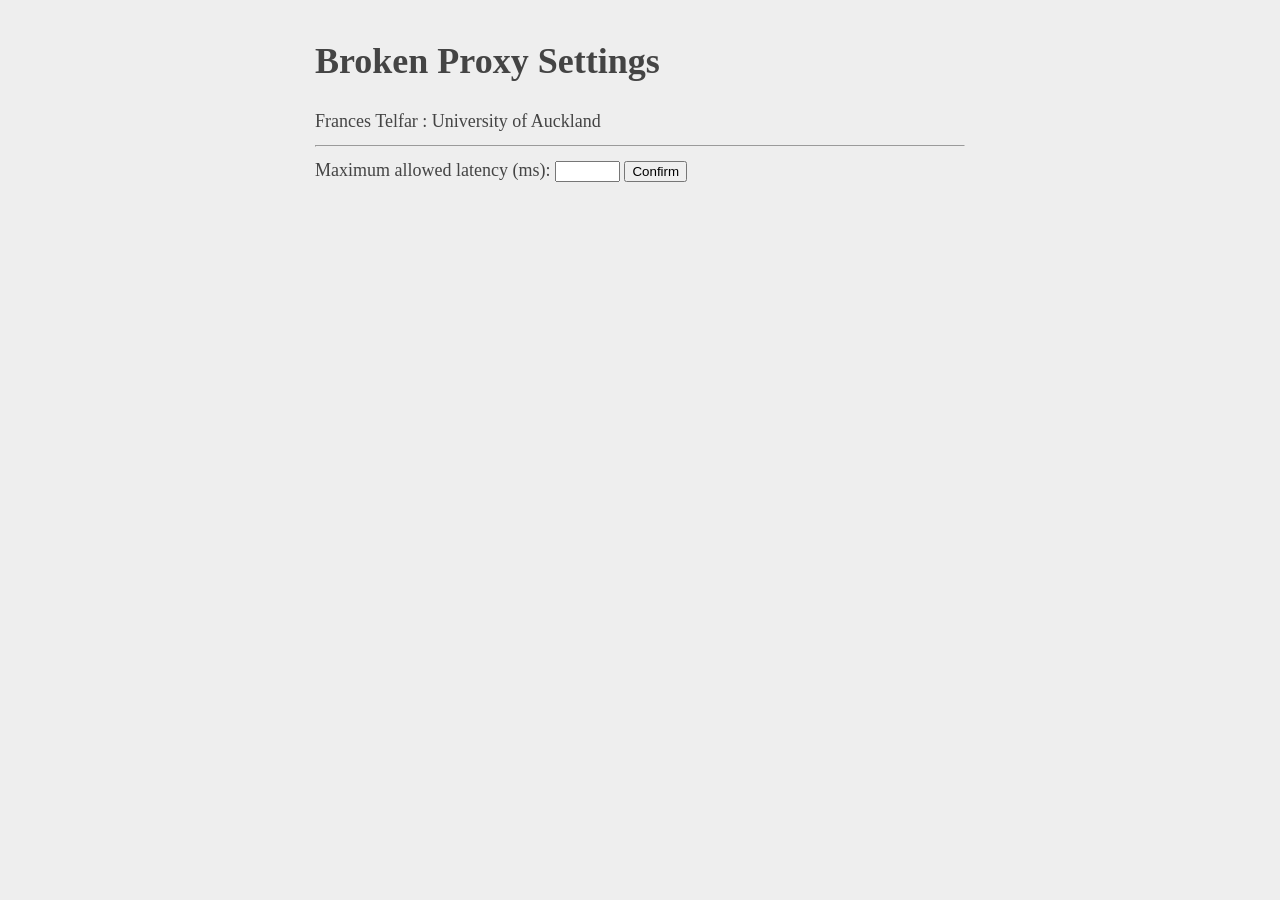
==== static/index.html @ b9719478 "Now using proper build system" ====
<!DOCTYPE html>
<html>
  <head>
    <meta charset="utf-8" />
    <title>Broken Proxy Settings</title>

    <link rel="stylesheet" type="text/css" href="./style.css">
    <script type="text/javascript" src="./script.js" defer></script>
  </head>
  <body>
    <header>
      <h1>
        Broken Proxy Settings
      </h1>
      <aside>Frances Telfar : University of Auckland</aside>
    </header>
    <hr>
    <label for="maxLatency">Maximum allowed latency (ms):</label>
    <input type="number" id="maxLatency" name="maxLatency" min="0" max="9999.0">
    <button type="button" id="confirmSettings">Confirm</button>
  </body>
</html>
---- static/style.css ----
body {
  margin: 40px auto;
  max-width: 650px;
  line-height: 1.6;
  font-size: 18px;
  color: #444;
  background-color: #EEEEEE;
  padding: 0 10px;
}
h1, h2, h3 {
  line-height: 1.2;
}

input::-webkit-outer-spin-button,
input::-webkit-inner-spin-button {
  -webkit-appearance: none;
  margin: 0;
}

input[type=number] {
  -moz-appearance: textfield;
}
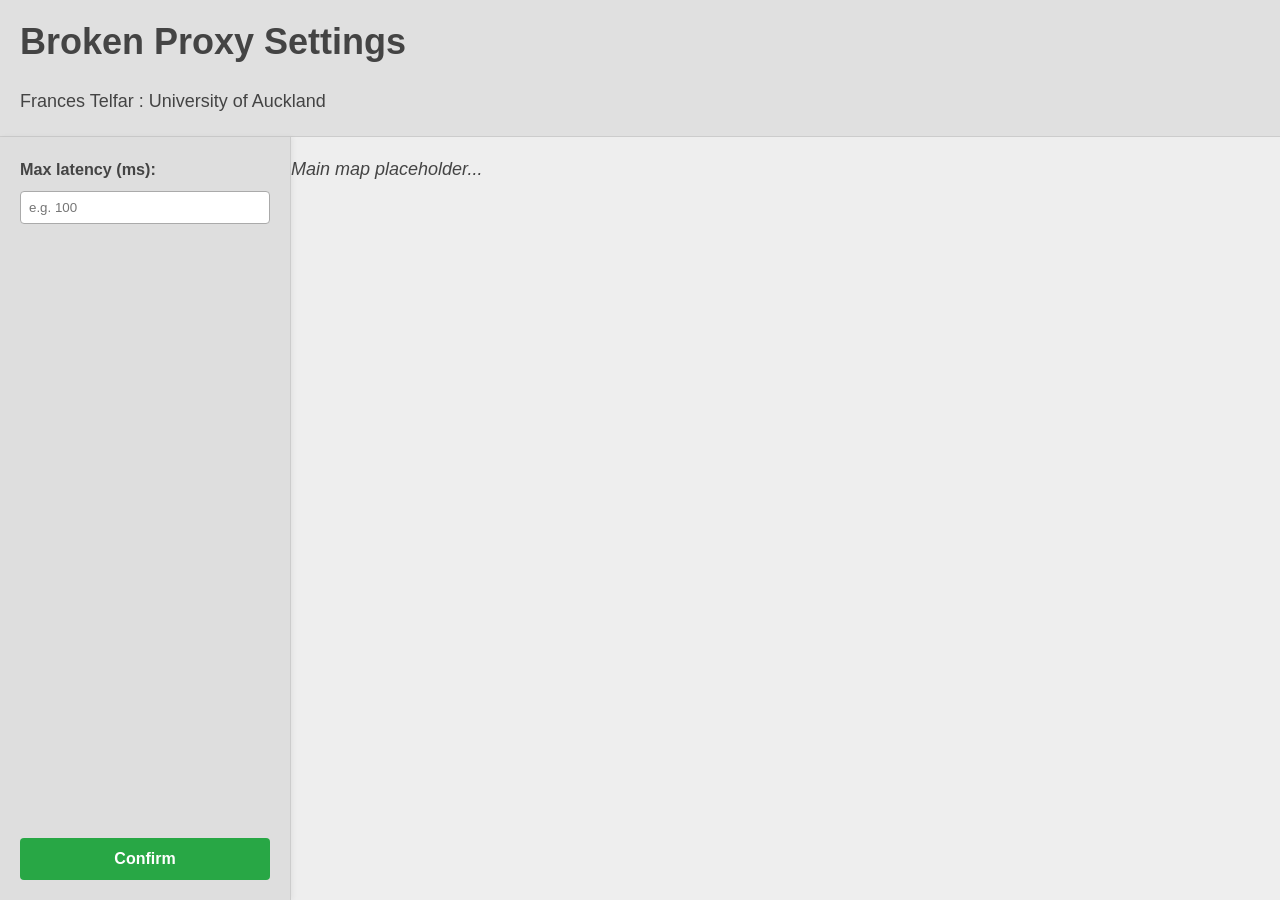
==== commit c055c653: "Better settings page; modularised cose" ====
--- a/static/index.html
+++ b/static/index.html
@@ -1,22 +1,32 @@
 <!DOCTYPE html>
 <html>
-  <head>
-    <meta charset="utf-8" />
-    <title>Broken Proxy Settings</title>
+    <head>
+        <meta charset="utf-8" />
+        <title>Broken Proxy Settings</title>
 
-    <link rel="stylesheet" type="text/css" href="./style.css">
-    <script type="text/javascript" src="./script.js" defer></script>
-  </head>
-  <body>
-    <header>
-      <h1>
-        Broken Proxy Settings
-      </h1>
-      <aside>Frances Telfar : University of Auckland</aside>
-    </header>
-    <hr>
-    <label for="maxLatency">Maximum allowed latency (ms):</label>
-    <input type="number" id="maxLatency" name="maxLatency" min="0" max="9999.0">
-    <button type="button" id="confirmSettings">Confirm</button>
-  </body>
+        <link rel="stylesheet" type="text/css" href="./style.css">
+        <script type="text/javascript" src="./script.js" defer></script>
+    </head>
+
+    <body>
+        <header>
+            <h1>Broken Proxy Settings</h1>
+            <aside>Frances Telfar : University of Auckland</aside>
+        </header>
+        <hr>
+        <div class="container">
+            <div class="sidebar">
+                <div class="settings-group">
+                    <label for="maxLatency">Max latency (ms):</label>
+                    <input type="number" id="maxLatency" name="maxLatency" min="0" max="9999.0", placeholder="e.g. 100">
+                </div>
+
+                <button type="button" id="confirmSettings">Confirm</button>
+            </div>
+
+            <main class="main element">
+                <p><em>Main map placeholder...</em></en></p>
+            </main>
+        </div>
+    </body>
 </html>
--- a/static/style.css
+++ b/static/style.css
@@ -1,22 +1,102 @@
 body {
-  margin: 40px auto;
-  max-width: 650px;
-  line-height: 1.6;
-  font-size: 18px;
-  color: #444;
-  background-color: #EEEEEE;
-  padding: 0 10px;
+    margin: 0;
+    padding: 0;
+    font-family: sans-serif;
+    line-height: 1.6;
+    font-size: 18px;
+    color: #444;
+    background-color: #EEEEEE;
+    height: 100vh;
+    display: flex;
+    flex-direction: column;
 }
+
+header {
+    padding: 20px;
+    background-color: #e0e0e0;
+}
+
 h1, h2, h3 {
-  line-height: 1.2;
+    margin-top: 0;
+    line-height: 1.2;
+}
+
+hr {
+    margin: 0;
+    border: 0;
+    border-top: 1px solid #ccc;
+}
+
+.container {
+    display: flex;
+    flex: 1;
+    height: 100%;
+}
+
+.sidebar {
+    width: 250px;
+    background-color: #dedede;
+    padding: 20px;
+    border-right: 1px solid #ccc;
+    display: flex;
+    flex-direction: column;
+    box-shadow: 2px 0 5px rgba(0,0,0,0.05);
+}
+
+.settings-group {
+    margin-bottom: 20px;
+}
+
+.settings-group label {
+    display: block;
+    font-weight: bold;
+    margin-bottom: 8px;
+    font-size: 0.9em;
+}
+
+.settings-group input {
+    width: 100%;
+    padding: 8px;
+    box-sizing: border-box;
+    border: 1px solid #aaa;
+    border-radius: 4px;
+}
+
+.main-content {
+    flex-grow: 1;
+    padding: 40px;
+    background-color: #EEEEEE;
+    overflow-y: auto;
+}
+
+button#confirmSettings {
+    margin-top: auto;
+    width: 100%;
+    padding: 12px;
+    background-color: #28a745;
+    color: white;
+    border: none;
+    border-radius: 4px;
+    font-size: 16px;
+    font-weight: bold;
+    cursor: pointer;
+    transition: background-color 0.2s ease;
+}
+
+button#confirmSettings:hover {
+    background-color: #218838;
+}
+
+button#confirmSettings:active {
+    transform: translateY(1px);
 }
 
 input::-webkit-outer-spin-button,
 input::-webkit-inner-spin-button {
-  -webkit-appearance: none;
-  margin: 0;
+    -webkit-appearance: none;
+    margin: 0;
 }
 
 input[type=number] {
-  -moz-appearance: textfield;
+    -moz-appearance: textfield;
 }
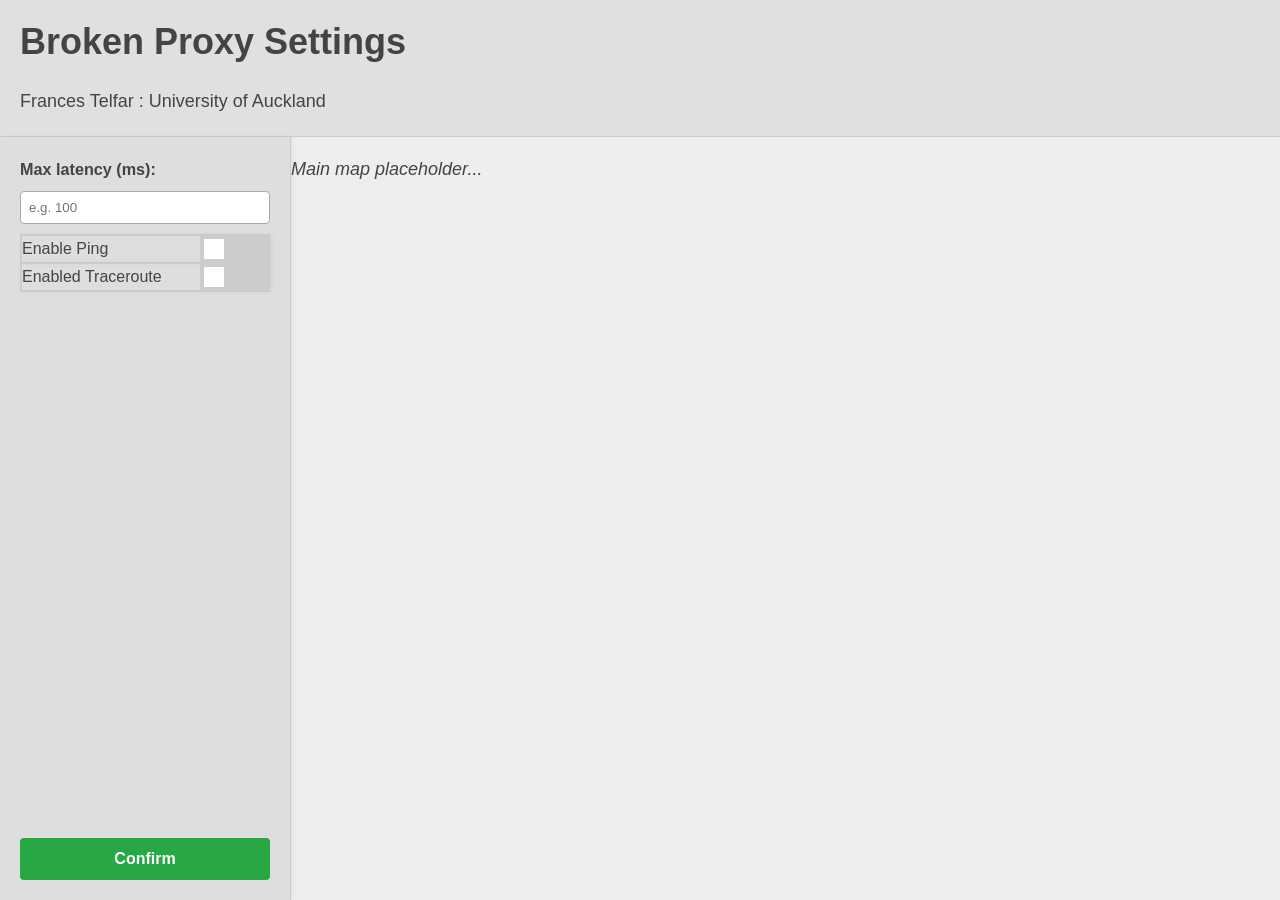
==== commit 9226f2a6: "Niced up settings page; added toggles for some settings" ====
--- a/static/index.html
+++ b/static/index.html
@@ -18,7 +18,24 @@
             <div class="sidebar">
                 <div class="settings-group">
                     <label for="maxLatency">Max latency (ms):</label>
-                    <input type="number" id="maxLatency" name="maxLatency" min="0" max="9999.0", placeholder="e.g. 100">
+                    <input type="number" id="maxLatency" name="maxLatency" min="1" max="9999.0", placeholder="e.g. 100">
+
+                    <div class="sliders">
+                        <div class="slider-control">
+                            <span class="label-text">Enable Ping</span>
+                            <label class="switch">
+                                <input type="checkbox" id="pingEnabled">
+                                <span class="slider" id="pingSlider"></span>
+                            </label>
+                        </div>
+                        <div class="slider-control">
+                            <span class="label-text">Enabled Traceroute</span>
+                            <label class="switch">
+                                <input type="checkbox" id="trEnabled">
+                                <span class="slider" id="trSlider"></span>
+                            </label>
+                        </div>
+                    </div>
                 </div>
 
                 <button type="button" id="confirmSettings">Confirm</button>
--- a/static/style.css
+++ b/static/style.css
@@ -91,6 +91,99 @@
     transform: translateY(1px);
 }
 
+.sliders {
+    margin-top: 10px;
+    gap: -1px;
+    width: 100%;
+    border-top: 1px solid #ccc;
+    border-bottom: 1px solid #ccc;
+}
+
+.slider-control {
+    display: flex;
+    align-items: center;
+    justify-content: space-between;
+    width: 100%;
+    height: 28px;
+    margin-bottom: 0px;
+    box-sizing: border-box;
+    box-shadow: 2px 0 5px rgba(0,0,0,0.05);
+    border-top: 1px solid #ccc;
+    border-bottom: 1px solid #ccc;
+    border-left: 2px solid #ccc;
+    border-right: 2px solid #ccc;
+}
+
+.label-text {
+    margin: 0;
+    padding: 0;
+    font-size: 16px;
+    font-family: sans-serif;
+    line-height: 1;
+    position: static;
+}
+
+.switch {
+  position: relative;
+  display: inline-block;
+  width: 68px;
+  height: 28px;
+  margin: 0;
+}
+
+.switch input { 
+  opacity: 0;
+  width: 0;
+  height: 0;
+}
+
+.slider {
+  position: absolute;
+  cursor: pointer;
+  top: 4px;
+  left: 0;
+  right: 0;
+  bottom: -4px;
+  background-color: #ccc;
+  -webkit-transition: .4s;
+  transition: .4s;
+  display: flex;
+}
+
+.slider:before {
+  position: absolute;
+  content: "";
+  height: 20px;
+  width: 20px;
+  left: 4px;
+  bottom: 4px;
+  background-color: white;
+  -webkit-transition: .4s;
+  transition: .4s;
+}
+
+input:checked + .slider {
+  background-color: #2196F3;
+}
+
+input:focus + .slider {
+  box-shadow: 0 0 1px #2196F3;
+}
+
+input:checked + .slider:before {
+  -webkit-transform: translateX(40px);
+  -ms-transform: translateX(40px);
+  transform: translateX(40px);
+}
+
+.slider.round {
+  border-radius: 34px;
+}
+
+.slider.round:before {
+  border-radius: 50%;
+}
+
 input::-webkit-outer-spin-button,
 input::-webkit-inner-spin-button {
     -webkit-appearance: none;
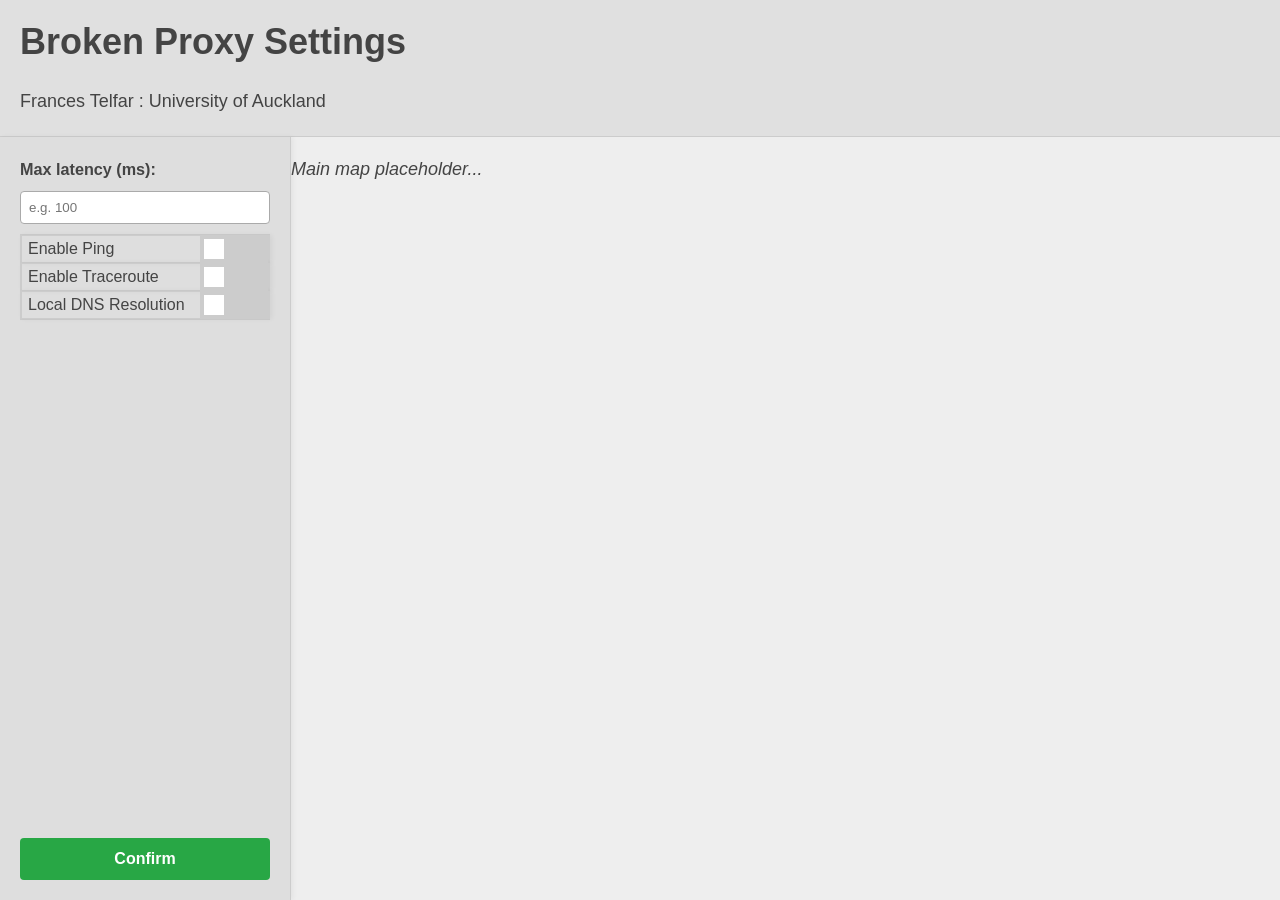
==== commit 072cbc1a: "proper DNS method switching; license" ====
--- a/static/index.html
+++ b/static/index.html
@@ -29,10 +29,17 @@
                             </label>
                         </div>
                         <div class="slider-control">
-                            <span class="label-text">Enabled Traceroute</span>
+                            <span class="label-text">Enable Traceroute</span>
                             <label class="switch">
                                 <input type="checkbox" id="trEnabled">
                                 <span class="slider" id="trSlider"></span>
+                            </label>
+                        </div>
+                        <div class="slider-control">
+                            <span class="label-text">Local DNS Resolution</span>
+                            <label class="switch">
+                                <input type="checkbox" id="locDNSEnabled">
+                                <span class="slider" id="locDNSSlider"></span>
                             </label>
                         </div>
                     </div>
--- a/static/style.css
+++ b/static/style.css
@@ -117,6 +117,7 @@
 .label-text {
     margin: 0;
     padding: 0;
+    padding-left: 6px;
     font-size: 16px;
     font-family: sans-serif;
     line-height: 1;
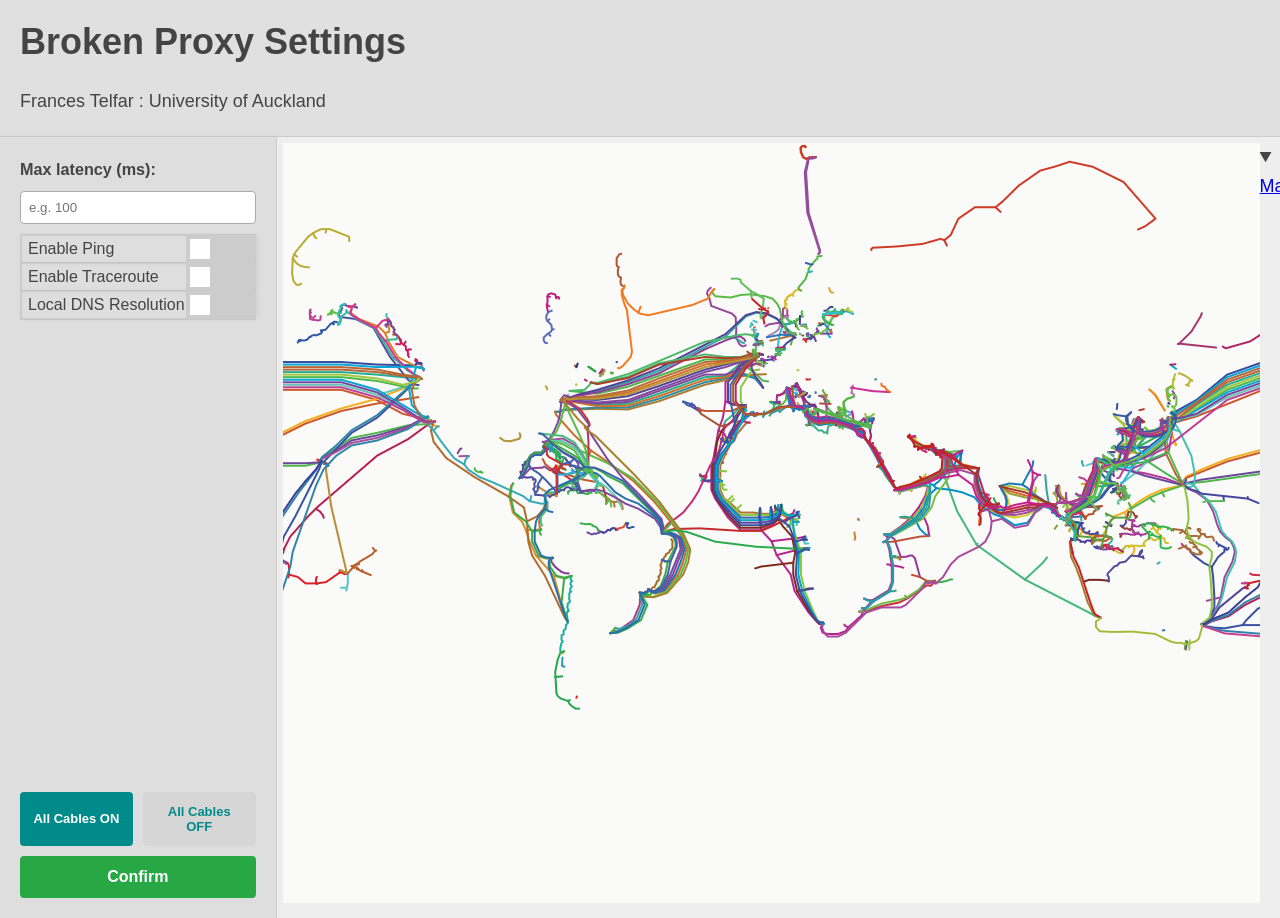
==== commit 5564f1e6: "Togglable cable map elements" ====
--- a/static/index.html
+++ b/static/index.html
@@ -3,6 +3,9 @@
     <head>
         <meta charset="utf-8" />
         <title>Broken Proxy Settings</title>
+
+        <link rel="stylesheet" type="text/css" href="./maplibre/maplibre-gl.css">
+        <script type="text/javascript" src="./maplibre/maplibre-gl.js" defer></script>
 
         <link rel="stylesheet" type="text/css" href="./style.css">
         <script type="text/javascript" src="./script.js" defer></script>
@@ -45,11 +48,17 @@
                     </div>
                 </div>
 
-                <button type="button" id="confirmSettings">Confirm</button>
+                <div class="buttons">
+                    <button type="button" id="allCablesOn" onclick="turnAllCablesOn()">All Cables ON</button>
+                    <button type="button" id="allCablesOff" onclick="turnAllCablesOff()">All Cables OFF</button>
+                    <button type="button" id="confirmSettings">Confirm</button>
+                </div>
             </div>
 
-            <main class="main element">
-                <p><em>Main map placeholder...</em></en></p>
+            <main class="main-content">
+                <div id="viewDiv">
+                    <!-- <p><em>Main map placeholder...</em></en></p> -->
+                </div>
             </main>
         </div>
     </body>
--- a/static/style.css
+++ b/static/style.css
@@ -64,13 +64,27 @@
 
 .main-content {
     flex-grow: 1;
-    padding: 40px;
+    padding: 6px;
     background-color: #EEEEEE;
     overflow-y: auto;
 }
 
+#viewDiv {
+    display: flex;
+    top: 0;
+    bottom: 0;
+    width: 100%;
+    height: 100%;
+}
+
+.buttons {
+    margin-top: auto;
+    display: flex;
+    flex-wrap: wrap;
+    gap: 10px;
+}
+
 button#confirmSettings {
-    margin-top: auto;
     width: 100%;
     padding: 12px;
     background-color: #28a745;
@@ -89,6 +103,35 @@
 
 button#confirmSettings:active {
     transform: translateY(1px);
+}
+
+button#allCablesOn, button#allCablesOff {
+    flex: 1;
+    padding: 12px;
+    border: none;
+    border-radius: 4px;
+    font-size: 13px;
+    font-weight: bold;
+    cursor: pointer;
+    transition: background-color 0.2s ease;
+}
+
+button#allCablesOn {
+    background-color: DarkCyan;
+    color: white;
+}
+
+button#allCablesOff {
+    background-color: #d6d6d6;
+    color: DarkCyan;
+}
+
+button#allCablesOn:hover {
+    background-color: #42cddb;
+}
+
+button#allCablesOff:hover {
+    background-color: #e6e6e6;
 }
 
 .sliders {
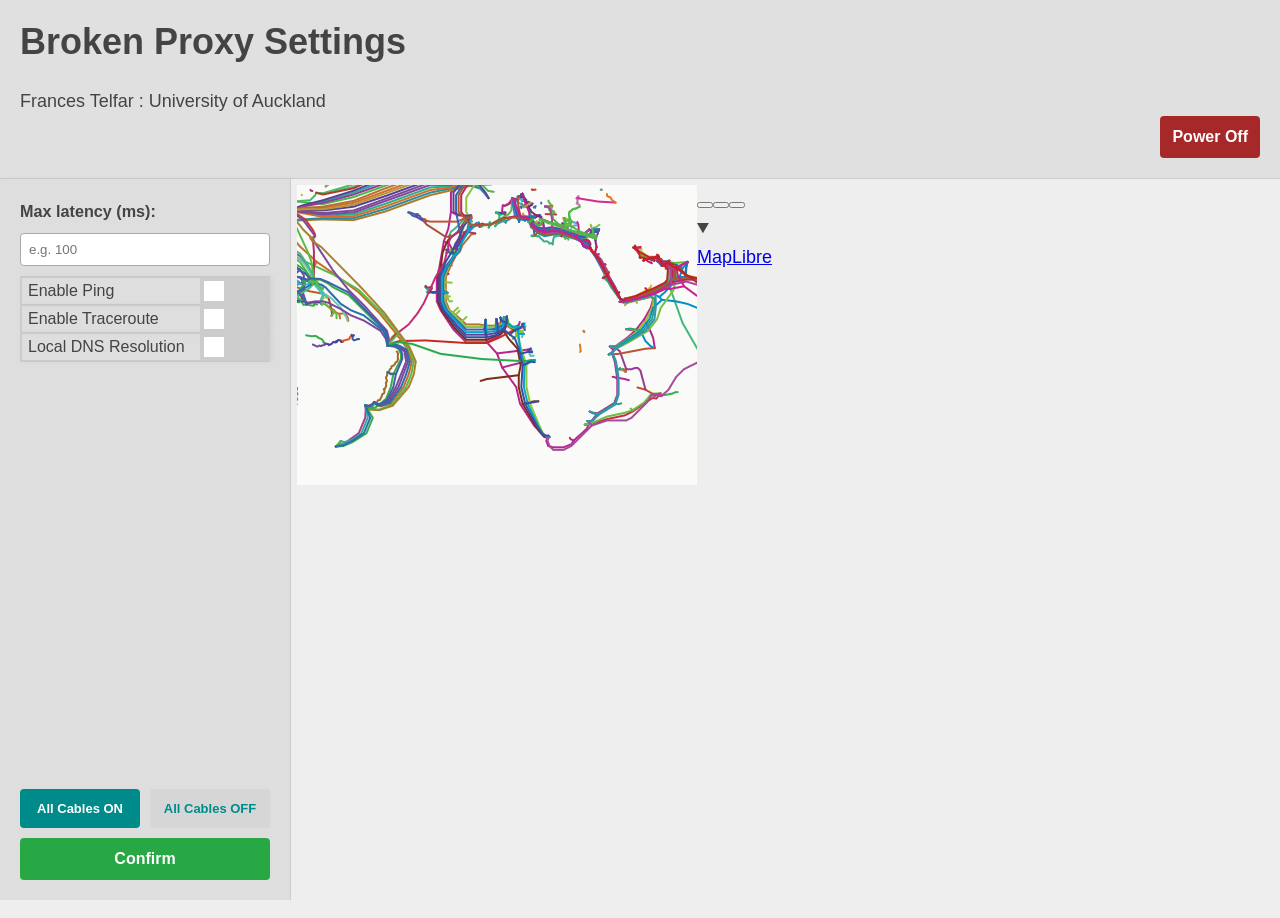
==== commit c47dea98: "Proxy shutdown button" ====
--- a/static/index.html
+++ b/static/index.html
@@ -15,6 +15,9 @@
         <header>
             <h1>Broken Proxy Settings</h1>
             <aside>Frances Telfar : University of Auckland</aside>
+            <div class="powerOffButton">
+                <button type="button" id="powerOff">Power Off</button>
+            </div>
         </header>
         <hr>
         <div class="container">
--- a/static/style.css
+++ b/static/style.css
@@ -75,6 +75,22 @@
     bottom: 0;
     width: 100%;
     height: 100%;
+}
+
+.powerOffButton {
+    float: right;
+}
+
+button#powerOff {   
+    padding: 12px;
+    background-color: #a72828;
+    color: white;
+    border: none;
+    border-radius: 4px;
+    font-size: 16px;
+    font-weight: bold;
+    cursor: pointer;
+    transition: background-color 0.2s ease;
 }
 
 .buttons {
